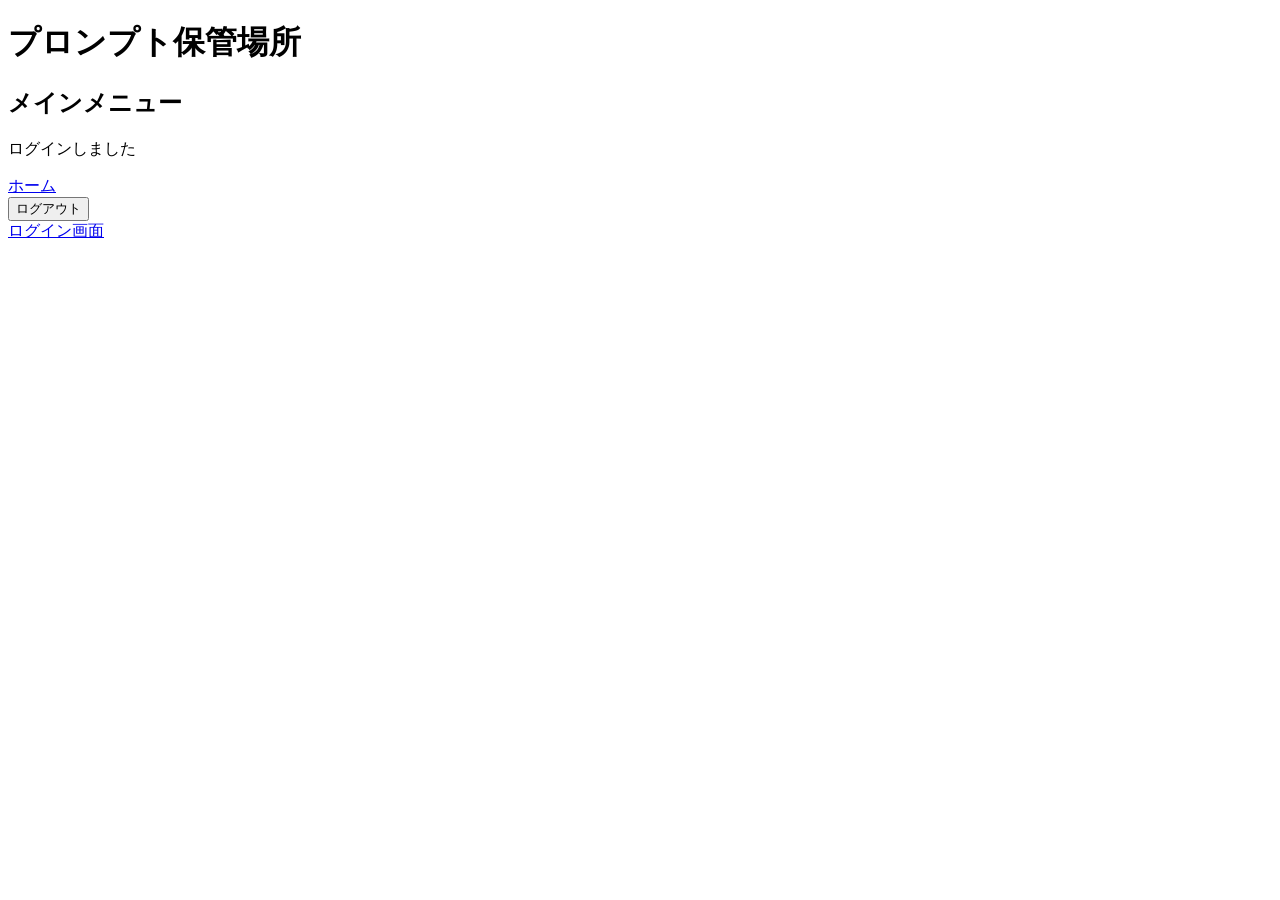
==== src/main/resources/templates/main.html @ 37c028dc "PromptModelとPromptRepositoryを追加" ====
<!DOCTYPE html>
<html>
<head>
<meta charset="UTF-8">
<title>メインメニュー</title>
</head>
<body>
<h1>プロンプト保管場所</h1>
<h2>メインメニュー</h2>
<p>ログインしました</p>
<nav>
    <a href="/main">ホーム</a>
	
	<form th:action="@{/logout}" method="post">
	    <button type="submit">ログアウト</button>
	</form>
	
	<a href="/login">ログイン画面</a>
</nav>
</body>
</html>
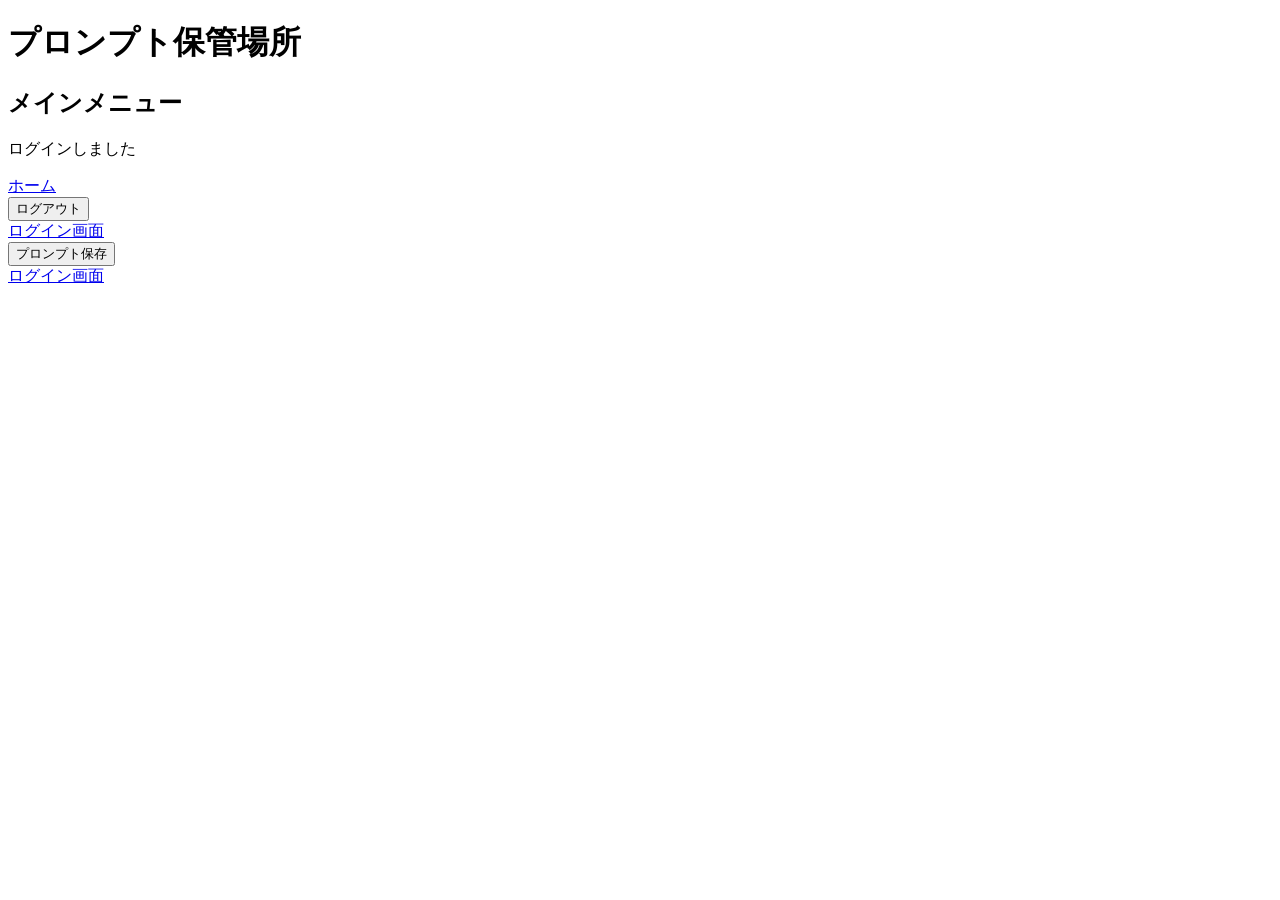
==== commit 8ce39c73: "プロンプト保存formとmodel" ====
--- a/src/main/resources/templates/main.html
+++ b/src/main/resources/templates/main.html
@@ -17,5 +17,15 @@
 	
 	<a href="/login">ログイン画面</a>
 </nav>
+<nav>
+	
+	<form th:action="@{/prompt/create}" method="get">
+	    <button type="submit">プロンプト保存</button>
+	</form>
+	
+	<a href="/login">ログイン画面</a>
+</nav>
+
+
 </body>
 </html>
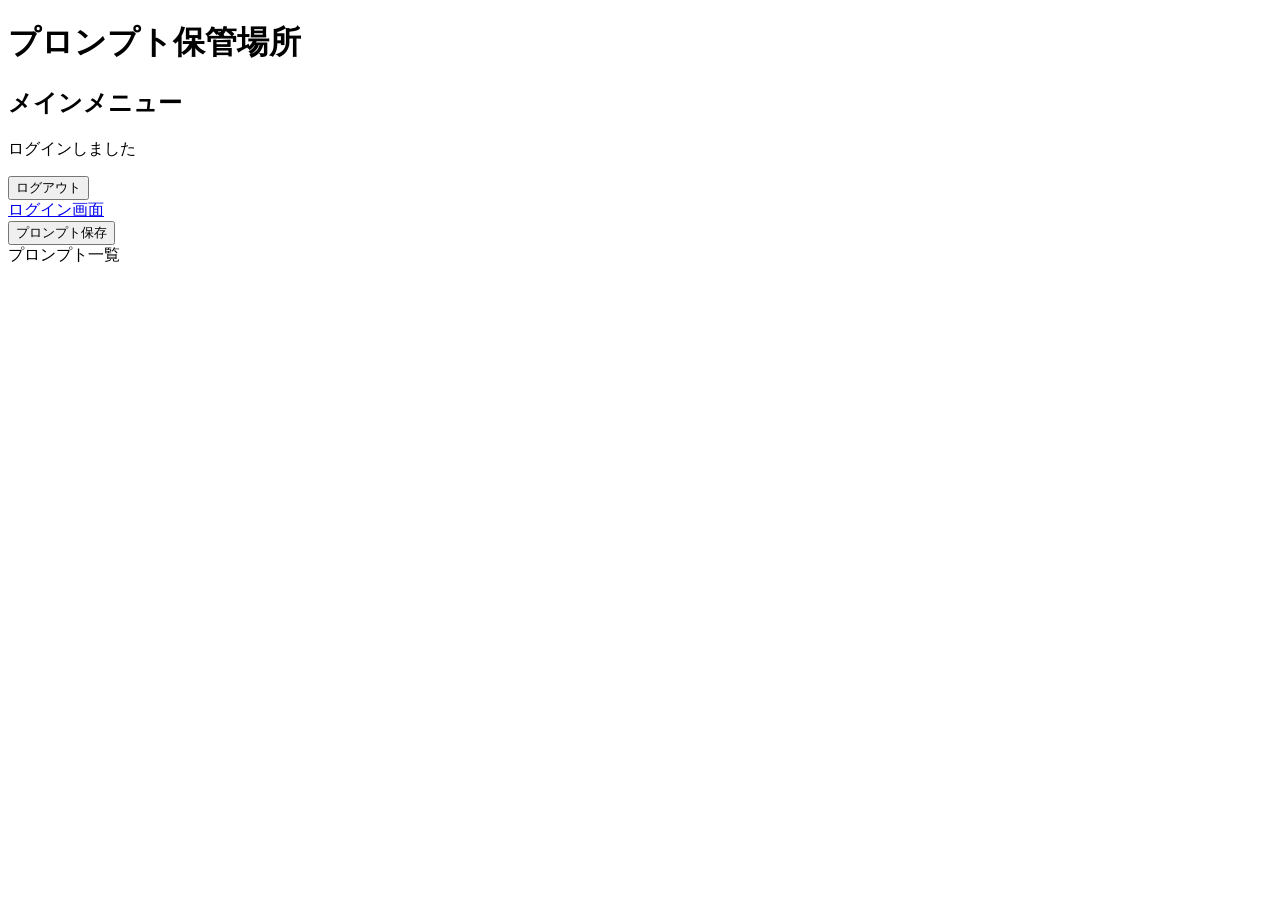
==== commit bc08608d: "プロンプト詳細" ====
--- a/src/main/resources/templates/main.html
+++ b/src/main/resources/templates/main.html
@@ -9,21 +9,20 @@
 <h2>メインメニュー</h2>
 <p>ログインしました</p>
 <nav>
-    <a href="/main">ホーム</a>
 	
 	<form th:action="@{/logout}" method="post">
 	    <button type="submit">ログアウト</button>
 	</form>
 	
 	<a href="/login">ログイン画面</a>
-</nav>
-<nav>
+
 	
 	<form th:action="@{/prompt/create}" method="get">
 	    <button type="submit">プロンプト保存</button>
 	</form>
 	
-	<a href="/login">ログイン画面</a>
+	<a th:href="@{/prompt-list}">プロンプト一覧</a>
+
 </nav>
 
 
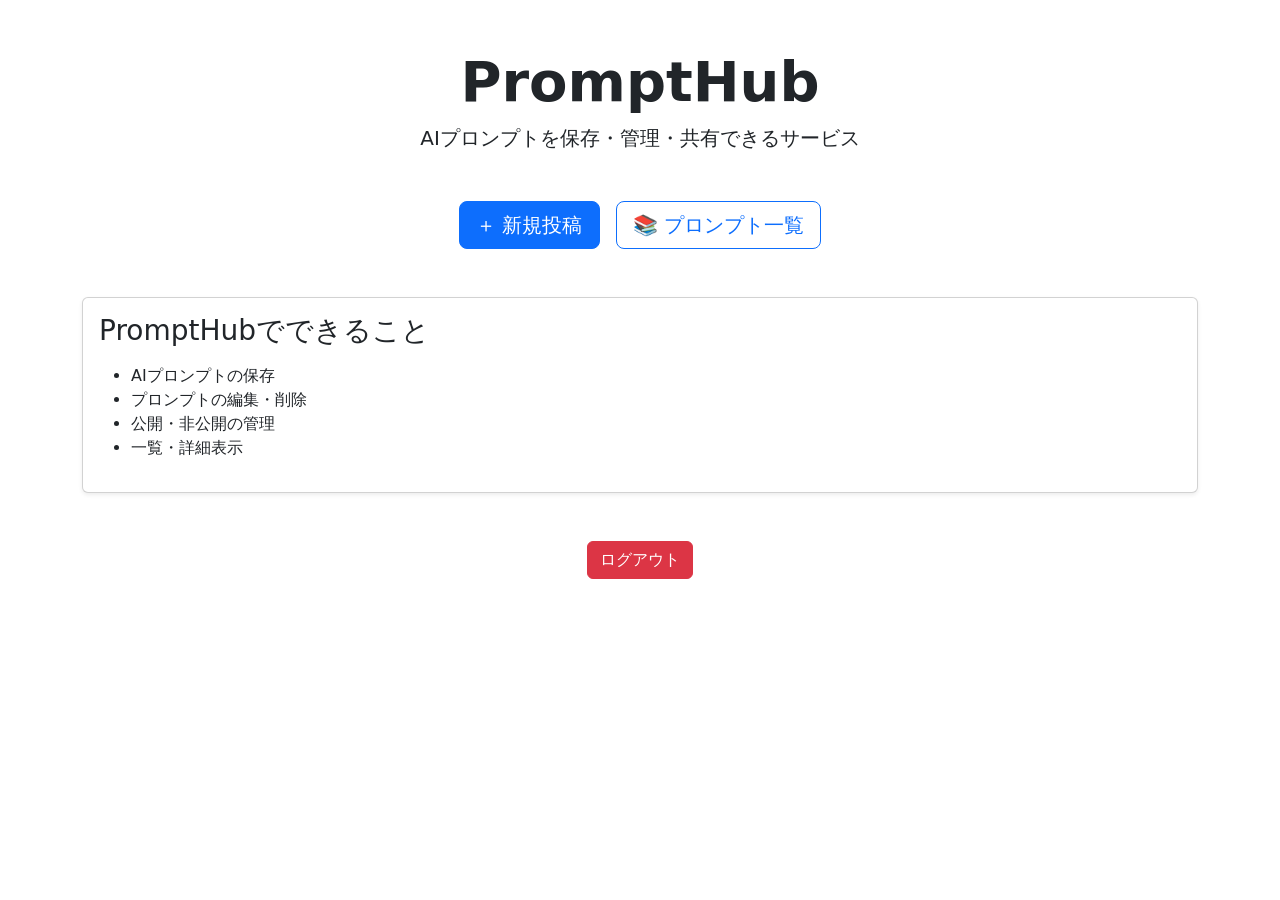
==== commit c4a7dfb5: "プロンプト一覧、編集機能追加" ====
--- a/src/main/resources/templates/main.html
+++ b/src/main/resources/templates/main.html
@@ -1,29 +1,75 @@
 <!DOCTYPE html>
 <html>
 <head>
+	<link href="https://cdn.jsdelivr.net/npm/bootstrap@5.3.3/dist/css/bootstrap.min.css" 
+	rel="stylesheet">
+
+	<link rel="stylesheet" th:href="@{/css/style.css}">
 <meta charset="UTF-8">
 <title>メインメニュー</title>
 </head>
 <body>
-<h1>プロンプト保管場所</h1>
-<h2>メインメニュー</h2>
-<p>ログインしました</p>
-<nav>
-	
-	<form th:action="@{/logout}" method="post">
-	    <button type="submit">ログアウト</button>
-	</form>
-	
-	<a href="/login">ログイン画面</a>
+<div th:replace="~{fragments/header :: header}"></div>
 
-	
-	<form th:action="@{/prompt/create}" method="get">
-	    <button type="submit">プロンプト保存</button>
-	</form>
-	
-	<a th:href="@{/prompt-list}">プロンプト一覧</a>
 
-</nav>
+<div class="container mt-5">
+
+    <div class="text-center mb-5">
+
+        <h1 class="display-4 fw-bold">PromptHub</h1>
+
+        <p class="lead">
+            AIプロンプトを保存・管理・共有できるサービス
+        </p>
+
+    </div>
+
+    <div class="d-flex justify-content-center gap-3 mb-5">
+
+        <a th:href="@{/prompt/create}" class="btn btn-primary btn-lg">
+            ＋ 新規投稿
+        </a>
+
+        <a th:href="@{/prompt-list}" class="btn btn-outline-primary btn-lg">
+            📚 プロンプト一覧
+        </a>
+
+    </div>
+
+    <div class="card shadow-sm">
+
+        <div class="card-body">
+
+            <h3>PromptHubでできること</h3>
+
+            <ul class="mt-3">
+                <li>AIプロンプトの保存</li>
+                <li>プロンプトの編集・削除</li>
+                <li>公開・非公開の管理</li>
+                <li>一覧・詳細表示</li>
+            </ul>
+
+        </div>
+
+    </div>
+
+    <div class="text-center mt-5">
+
+        <form th:action="@{/logout}" method="post">
+
+            <button class="btn btn-danger">
+                ログアウト
+            </button>
+
+        </form>
+
+    </div>
+
+</div>
+
+</body>
+
+</html>
 
 
 </body>
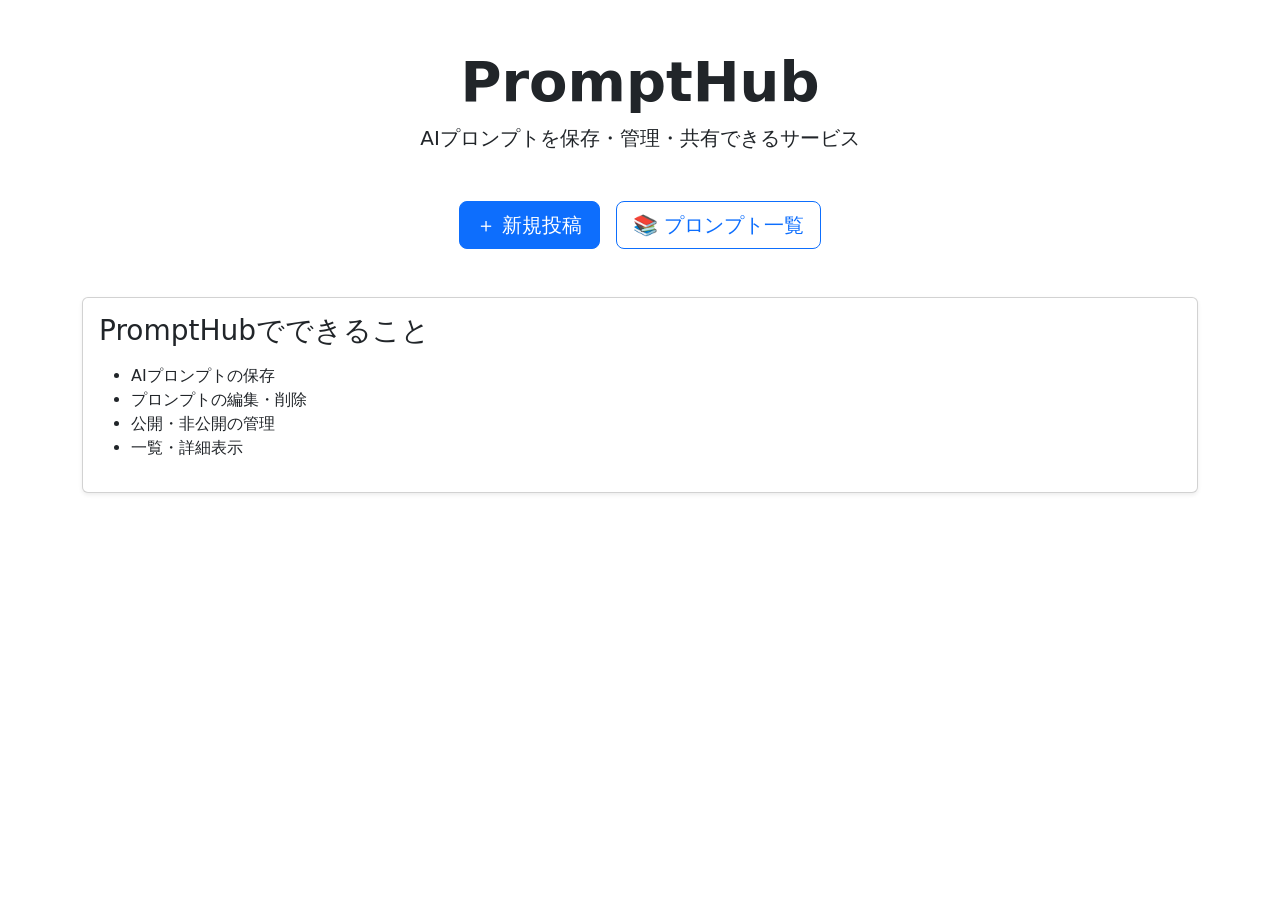
==== commit 5b8f466b: "新規会員登録機能を追加" ====
--- a/src/main/resources/templates/main.html
+++ b/src/main/resources/templates/main.html
@@ -1,16 +1,21 @@
 <!DOCTYPE html>
-<html>
+<html xmlns:th="http://www.thymeleaf.org">
+
 <head>
-	<link href="https://cdn.jsdelivr.net/npm/bootstrap@5.3.3/dist/css/bootstrap.min.css" 
-	rel="stylesheet">
+    <meta charset="UTF-8">
 
-	<link rel="stylesheet" th:href="@{/css/style.css}">
-<meta charset="UTF-8">
-<title>メインメニュー</title>
+    <link href="https://cdn.jsdelivr.net/npm/bootstrap@5.3.3/dist/css/bootstrap.min.css"
+          rel="stylesheet">
+
+    <link rel="stylesheet"
+          th:href="@{/css/style.css}">
+
+    <title>メインメニュー</title>
 </head>
+
 <body>
+
 <div th:replace="~{fragments/header :: header}"></div>
-
 
 <div class="container mt-5">
 
@@ -26,11 +31,13 @@
 
     <div class="d-flex justify-content-center gap-3 mb-5">
 
-        <a th:href="@{/prompt/create}" class="btn btn-primary btn-lg">
+        <a th:href="@{/prompt/create}"
+           class="btn btn-primary btn-lg">
             ＋ 新規投稿
         </a>
 
-        <a th:href="@{/prompt-list}" class="btn btn-outline-primary btn-lg">
+        <a th:href="@{/prompt-list}"
+           class="btn btn-outline-primary btn-lg">
             📚 プロンプト一覧
         </a>
 
@@ -53,24 +60,7 @@
 
     </div>
 
-    <div class="text-center mt-5">
-
-        <form th:action="@{/logout}" method="post">
-
-            <button class="btn btn-danger">
-                ログアウト
-            </button>
-
-        </form>
-
-    </div>
-
 </div>
 
 </body>
-
 </html>
-
-
-</body>
-</html>
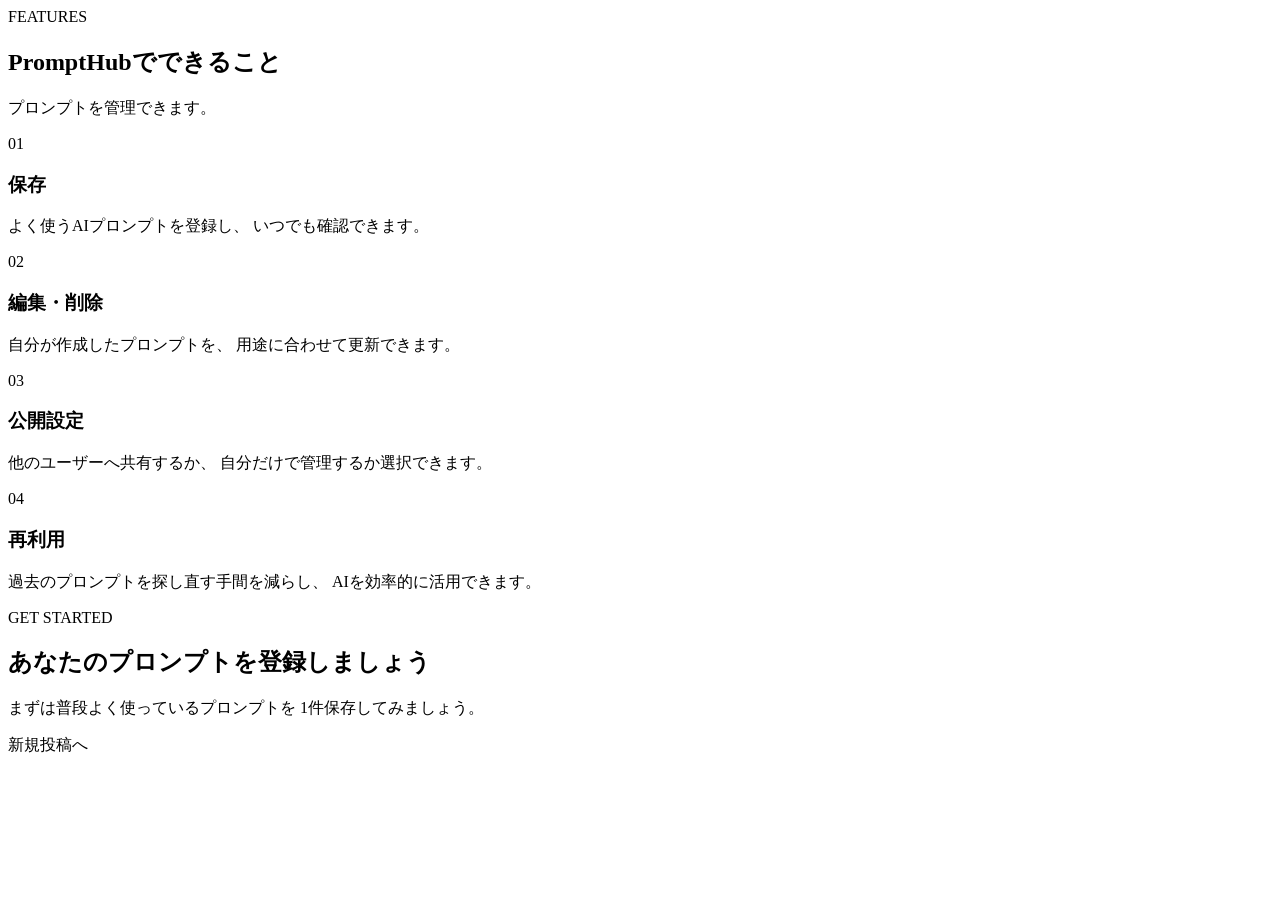
==== commit 62f295af: "CSSいったん" ====
--- a/src/main/resources/templates/main.html
+++ b/src/main/resources/templates/main.html
@@ -1,66 +1,159 @@
 <!DOCTYPE html>
-<html xmlns:th="http://www.thymeleaf.org">
+<html lang="ja"
+      xmlns:th="http://www.thymeleaf.org">
 
 <head>
     <meta charset="UTF-8">
 
-    <link href="https://cdn.jsdelivr.net/npm/bootstrap@5.3.3/dist/css/bootstrap.min.css"
-          rel="stylesheet">
+    <meta name="viewport"
+          content="width=device-width, initial-scale=1.0">
+
+    <title>ホーム | PromptHub</title>
 
     <link rel="stylesheet"
           th:href="@{/css/style.css}">
-
-    <title>メインメニュー</title>
 </head>
 
 <body>
 
 <div th:replace="~{fragments/header :: header}"></div>
 
-<div class="container mt-5">
+<main>
 
-    <div class="text-center mb-5">
+    <section class="main-section">
 
-        <h1 class="display-4 fw-bold">PromptHub</h1>
+        <div class="page-container">
 
-        <p class="lead">
-            AIプロンプトを保存・管理・共有できるサービス
-        </p>
+            <div class="section-heading">
 
-    </div>
+                <span class="section-eyebrow">
+                    FEATURES
+                </span>
 
-    <div class="d-flex justify-content-center gap-3 mb-5">
+                <h2 class="section-large-title">
+                    PromptHubでできること
+                </h2>
 
-        <a th:href="@{/prompt/create}"
-           class="btn btn-primary btn-lg">
-            ＋ 新規投稿
-        </a>
+                <p class="section-description">
+                    プロンプトを管理できます。
+                </p>
 
-        <a th:href="@{/prompt-list}"
-           class="btn btn-outline-primary btn-lg">
-            📚 プロンプト一覧
-        </a>
+            </div>
 
-    </div>
+            <div class="feature-grid">
 
-    <div class="card shadow-sm">
+                <article class="surface-card  feature-card">
 
-        <div class="card-body">
+                    <div class="feature-number">
+                        01
+                    </div>
 
-            <h3>PromptHubでできること</h3>
+                    <h3 class="feature-title">
+                        保存
+                    </h3>
 
-            <ul class="mt-3">
-                <li>AIプロンプトの保存</li>
-                <li>プロンプトの編集・削除</li>
-                <li>公開・非公開の管理</li>
-                <li>一覧・詳細表示</li>
-            </ul>
+                    <p class="feature-description">
+                        よく使うAIプロンプトを登録し、
+                        いつでも確認できます。
+                    </p>
+
+                </article>
+
+                <article class="surface-card  feature-card">
+
+                    <div class="feature-number">
+                        02
+                    </div>
+
+                    <h3 class="feature-title">
+                        編集・削除
+                    </h3>
+
+                    <p class="feature-description">
+                        自分が作成したプロンプトを、
+                        用途に合わせて更新できます。
+                    </p>
+
+                </article>
+
+                <article class="surface-card  feature-card">
+
+                    <div class="feature-number">
+                        03
+                    </div>
+
+                    <h3 class="feature-title">
+                        公開設定
+                    </h3>
+
+                    <p class="feature-description">
+                        他のユーザーへ共有するか、
+                        自分だけで管理するか選択できます。
+                    </p>
+
+                </article>
+
+                <article class="surface-card  feature-card">
+
+                    <div class="feature-number">
+                        04
+                    </div>
+
+                    <h3 class="feature-title">
+                        再利用
+                    </h3>
+
+                    <p class="feature-description">
+                        過去のプロンプトを探し直す手間を減らし、
+                        AIを効率的に活用できます。
+                    </p>
+
+                </article>
+
+            </div>
 
         </div>
 
-    </div>
+    </section>
 
-</div>
+    <!-- CTA -->
+
+    <section class="main-cta-section">
+
+        <div class="page-container">
+
+            <div class="main-cta-card">
+
+                <div>
+
+                    <span class="section-eyebrow">
+                        GET STARTED
+                    </span>
+
+                    <h2 class="main-cta-title">
+                        あなたのプロンプトを登録しましょう
+                    </h2>
+
+                    <p class="main-cta-description">
+                        まずは普段よく使っているプロンプトを
+                        1件保存してみましょう。
+                    </p>
+
+                </div>
+
+                <a th:href="@{/prompt/create}"
+                   class="primary-button">
+                    新規投稿へ
+                </a>
+
+            </div>
+
+        </div>
+
+    </section>
+
+</main>
 
 </body>
+
 </html>
